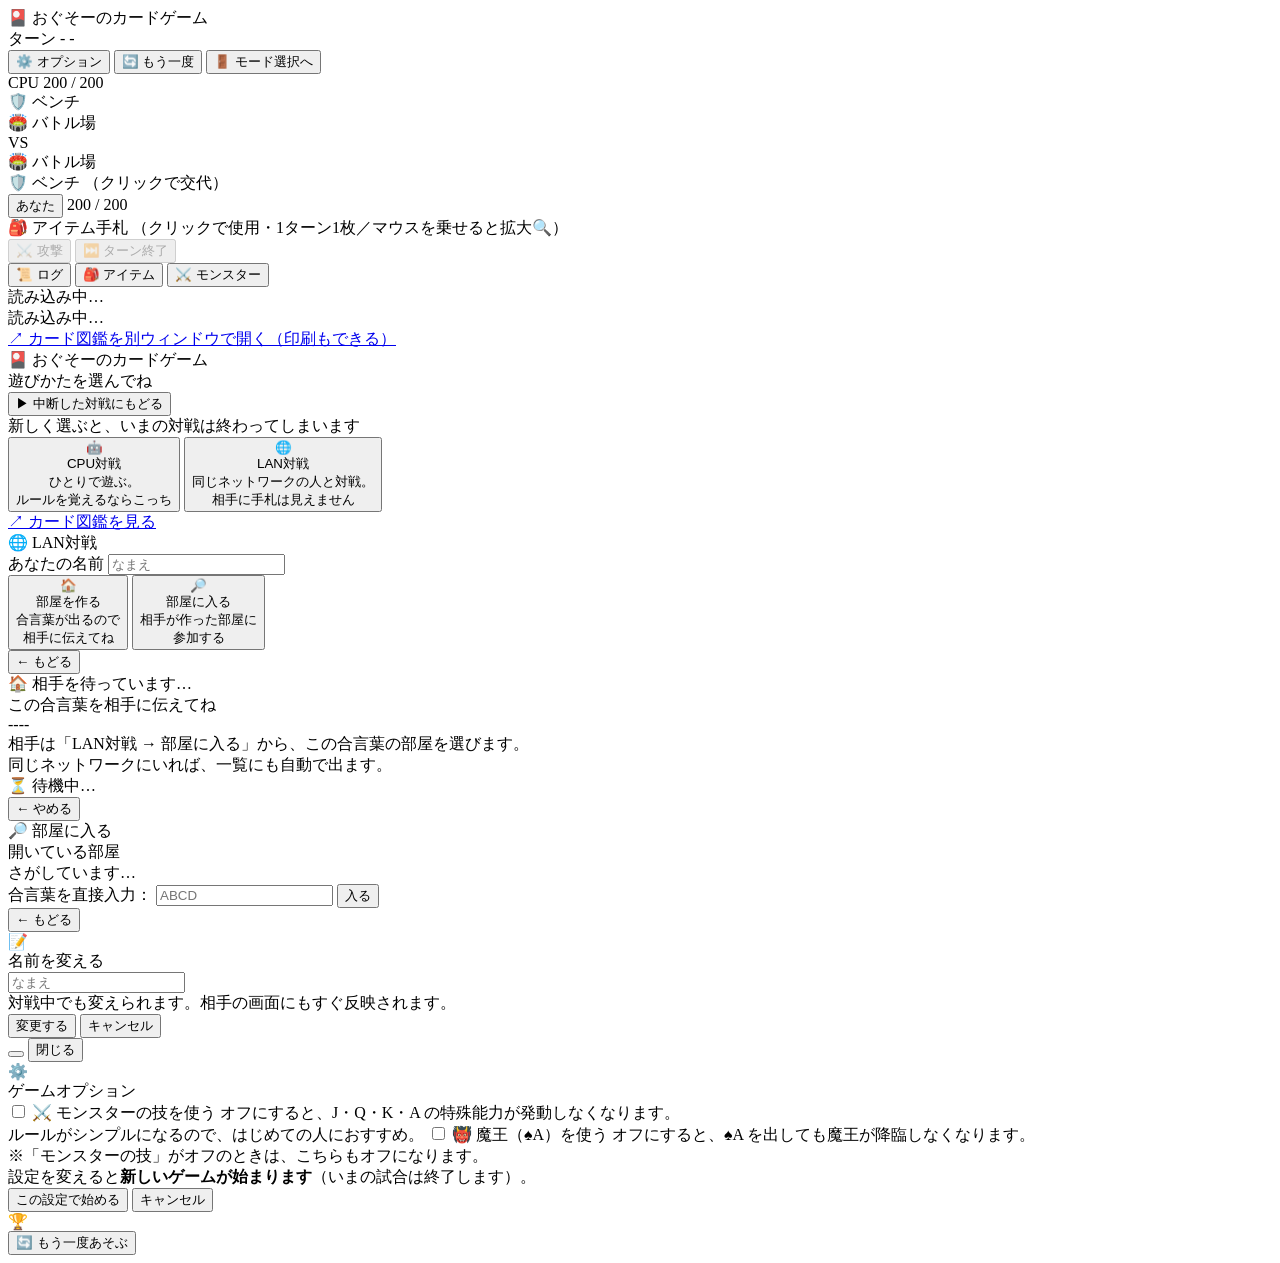
==== web/index.html @ 12f3e4dd "fix: ホバー拡大の吹き出しが、隣のカードに隠れる／画面端で見切れる問題 原因は、吹き出しをカードの中に置いていたこと。 - あとから描かれる隣のカードが上に重なる - カードを基準に配置していたの" ====
<!DOCTYPE html>
<html lang="ja">
<head>
<meta charset="utf-8">
<meta name="viewport" content="width=device-width, initial-scale=1">
<title>おぐそーのカードゲーム PoC</title>
<link rel="stylesheet" href="/static/style.css">
</head>
<body>

<header class="topbar">
  <div class="title">🎴 おぐそーのカードゲーム</div>
  <span id="roomTag" class="tag hidden"></span>
  <div class="turninfo">
    <span id="turnLabel">ターン -</span>
    <span id="whoseTurn" class="badge">-</span>
  </div>
  <button id="optionBtn" class="btn btn-ghost">⚙️ オプション</button>
  <button id="newGameBtn" class="btn btn-ghost">🔄 もう一度</button>
  <button id="leaveBtn" class="btn btn-ghost">🚪 モード選択へ</button>
</header>

<main class="layout">

  <section class="board">

    <!-- ================= 相手 ================= -->
    <div class="side side-opponent">
      <div class="trainer">
        <div class="trainer-head">
          <span class="tname" id="opName">CPU</span>
          <span class="thp" id="opHpText">200 / 200</span>
        </div>
        <div class="hpbar big"><div class="hpfill enemy" id="opHpFill"></div></div>
        <div class="counts" id="opCounts"></div>
      </div>

      <div class="zone zone-bench">
        <div class="zone-label">🛡️ ベンチ</div>
        <div class="slots" id="opBench"></div>
      </div>
      <div class="zone zone-battle">
        <div class="zone-label">🏟️ バトル場</div>
        <div class="slots" id="opBattle"></div>
      </div>
    </div>

    <div class="divider"><span>VS</span></div>

    <!-- ================= 自分 ================= -->
    <div class="side side-me">
      <div class="zone zone-battle">
        <div class="zone-label">🏟️ バトル場</div>
        <div class="slots" id="myBattle"></div>
      </div>
      <div class="zone zone-bench">
        <div class="zone-label">🛡️ ベンチ <span class="hint">（クリックで交代）</span></div>
        <div class="slots" id="myBench"></div>
      </div>

      <div class="trainer">
        <div class="trainer-head">
          <button class="tname editable" id="myName" title="クリックで名前を変えられます">あなた</button>
          <span class="thp" id="myHpText">200 / 200</span>
        </div>
        <div class="hpbar big"><div class="hpfill mine" id="myHpFill"></div></div>
        <div class="counts" id="myCounts"></div>
      </div>
    </div>

    <!-- ================= 手札 ================= -->
    <div class="hand-zone">
      <div class="zone-label">🎒 アイテム手札
        <span class="hint">（クリックで使用・1ターン1枚／マウスを乗せると拡大🔍）</span>
      </div>
      <div class="hand" id="myHand"></div>
    </div>

    <div class="actionbar">
      <button id="attackBtn" class="btn btn-attack" disabled>⚔️ 攻撃</button>
      <button id="endTurnBtn" class="btn btn-end" disabled>⏭️ ターン終了</button>
      <span class="acthint" id="actHint"></span>
    </div>

  </section>

  <!-- ================= 右パネル（タブ切り替え） ================= -->
  <aside class="sidepane">
    <div class="tabs">
      <button class="tab active" data-tab="log">📜 ログ</button>
      <button class="tab" data-tab="item">🎒 アイテム</button>
      <button class="tab" data-tab="monster">⚔️ モンスター</button>
    </div>

    <div class="tabbody">
      <div class="tabpanel active" id="panel-log">
        <div class="loglist" id="logList"></div>
      </div>
      <div class="tabpanel" id="panel-item">
        <div class="refbody" id="refItem">読み込み中…</div>
      </div>
      <div class="tabpanel" id="panel-monster">
        <div class="refbody" id="refMonster">読み込み中…</div>
      </div>
    </div>

    <div class="paneFoot">
      <a href="/cards" target="_blank" rel="noopener" class="poplink">
        ↗ カード図鑑を別ウィンドウで開く（印刷もできる）
      </a>
    </div>
  </aside>

</main>

<!-- ================= ロビー（モード選択・部屋） ================= -->
<div id="lobby" class="overlay lobby">
  <div class="lobbybox">

    <!-- --- モード選択 --- -->
    <div class="lobbyscreen active" id="lb-mode">
      <div class="lobbytitle">🎴 おぐそーのカードゲーム</div>
      <div class="lobbysub">遊びかたを選んでね</div>
      <button id="btnResume" class="btn btn-attack resumebtn hidden">
        ▶ 中断した対戦にもどる
      </button>
      <div class="resumenote hidden" id="resumeNote">
        新しく選ぶと、いまの対戦は終わってしまいます
      </div>
      <div class="modes">
        <button class="modecard" id="btnCpu">
          <div class="modeicon">🤖</div>
          <div class="modename">CPU対戦</div>
          <div class="modedesc">ひとりで遊ぶ。<br>ルールを覚えるならこっち</div>
        </button>
        <button class="modecard" id="btnLan">
          <div class="modeicon">🌐</div>
          <div class="modename">LAN対戦</div>
          <div class="modedesc">同じネットワークの人と対戦。<br>相手に手札は見えません</div>
        </button>
      </div>
      <div class="lobbyfoot">
        <a href="/cards" target="_blank" rel="noopener" class="poplink">↗ カード図鑑を見る</a>
      </div>
    </div>

    <!-- --- LANメニュー --- -->
    <div class="lobbyscreen" id="lb-lan">
      <div class="lobbytitle">🌐 LAN対戦</div>
      <label class="namerow">
        <span>あなたの名前</span>
        <input type="text" id="playerName" maxlength="12" placeholder="なまえ">
      </label>
      <div class="modes">
        <button class="modecard" id="btnMakeRoom">
          <div class="modeicon">🏠</div>
          <div class="modename">部屋を作る</div>
          <div class="modedesc">合言葉が出るので<br>相手に伝えてね</div>
        </button>
        <button class="modecard" id="btnFindRoom">
          <div class="modeicon">🔎</div>
          <div class="modename">部屋に入る</div>
          <div class="modedesc">相手が作った部屋に<br>参加する</div>
        </button>
      </div>
      <div class="lobbyfoot"><button class="btn btn-end" data-back="lb-mode">← もどる</button></div>
    </div>

    <!-- --- 部屋を作る（待機） --- -->
    <div class="lobbyscreen" id="lb-wait">
      <div class="lobbytitle">🏠 相手を待っています…</div>
      <div class="lobbysub">この合言葉を相手に伝えてね</div>
      <div class="roomcode" id="roomCode">----</div>
      <div class="waitnote">
        相手は「LAN対戦 → 部屋に入る」から、この合言葉の部屋を選びます。<br>
        同じネットワークにいれば、一覧にも自動で出ます。
      </div>
      <div class="spinner">⏳ 待機中…</div>
      <div class="lobbyfoot"><button class="btn btn-end" data-back="lb-lan">← やめる</button></div>
    </div>

    <!-- --- 部屋に入る --- -->
    <div class="lobbyscreen" id="lb-join">
      <div class="lobbytitle">🔎 部屋に入る</div>
      <div class="lobbysub">開いている部屋</div>
      <div class="roomlist" id="roomList">さがしています…</div>
      <div class="joinmanual">
        <span>合言葉を直接入力：</span>
        <input type="text" id="joinCode" maxlength="4" placeholder="ABCD">
        <button class="btn btn-attack" id="btnJoinCode">入る</button>
      </div>
      <div class="lobbyfoot"><button class="btn btn-end" data-back="lb-lan">← もどる</button></div>
    </div>

    <div class="lobbyerr hidden" id="lobbyErr"></div>
  </div>
</div>

<!-- ================= 名前の変更 ================= -->
<div id="nameOverlay" class="overlay hidden">
  <div class="overlay-box namebox">
    <div class="overlay-title">📝</div>
    <div class="overlay-text">名前を変える</div>
    <input type="text" id="newName" maxlength="12" placeholder="なまえ">
    <div class="optnote">対戦中でも変えられます。相手の画面にもすぐ反映されます。</div>
    <div class="optbtns">
      <button id="nameApply" class="btn btn-attack">変更する</button>
      <button id="nameCancel" class="btn btn-end">キャンセル</button>
    </div>
  </div>
</div>

<!-- ===== マウスを乗せたときの拡大表示（PC用・画面の一番上に置く） ===== -->
<div id="hoverPop" class="hoverpop hidden"></div>

<!-- ========== カード詳細シート（スマホ用・タップで開く） ========== -->
<div id="cardSheet" class="sheet hidden">
  <div class="sheetbox">
    <div class="sheetbody" id="sheetBody"></div>
    <div class="sheetbtns">
      <button id="sheetAction" class="btn btn-attack hidden"></button>
      <button id="sheetClose" class="btn btn-end">閉じる</button>
    </div>
  </div>
</div>

<!-- ================= 相手待ち／切断のお知らせ ================= -->
<div id="pauseBanner" class="pausebanner hidden"></div>

<!-- ================= オプション ================= -->
<div id="optionOverlay" class="overlay hidden">
  <div class="overlay-box optbox">
    <div class="overlay-title">⚙️</div>
    <div class="overlay-text">ゲームオプション</div>

    <label class="optrow">
      <input type="checkbox" id="optAbilities">
      <span class="optlabel">⚔️ モンスターの技を使う</span>
      <span class="optdesc">
        オフにすると、J・Q・K・A の特殊能力が発動しなくなります。<br>
        ルールがシンプルになるので、はじめての人におすすめ。
      </span>
    </label>

    <label class="optrow">
      <input type="checkbox" id="optDemon">
      <span class="optlabel">👹 魔王（♠A）を使う</span>
      <span class="optdesc">
        オフにすると、♠A を出しても魔王が降臨しなくなります。<br>
        ※「モンスターの技」がオフのときは、こちらもオフになります。
      </span>
    </label>

    <div class="optnote">
      設定を変えると<b>新しいゲームが始まります</b>（いまの試合は終了します）。
    </div>

    <div class="optbtns">
      <button id="optApply" class="btn btn-attack">この設定で始める</button>
      <button id="optCancel" class="btn btn-end">キャンセル</button>
    </div>
  </div>
</div>

<!-- ================= 決着 ================= -->
<div id="overlay" class="overlay hidden">
  <div class="overlay-box">
    <div class="overlay-title" id="ovTitle">🏆</div>
    <div class="overlay-text" id="ovText"></div>
    <button id="ovBtn" class="btn btn-attack">🔄 もう一度あそぶ</button>
  </div>
</div>

<script src="/static/reference.js"></script>
<script src="/static/app.js"></script>
</body>
</html>
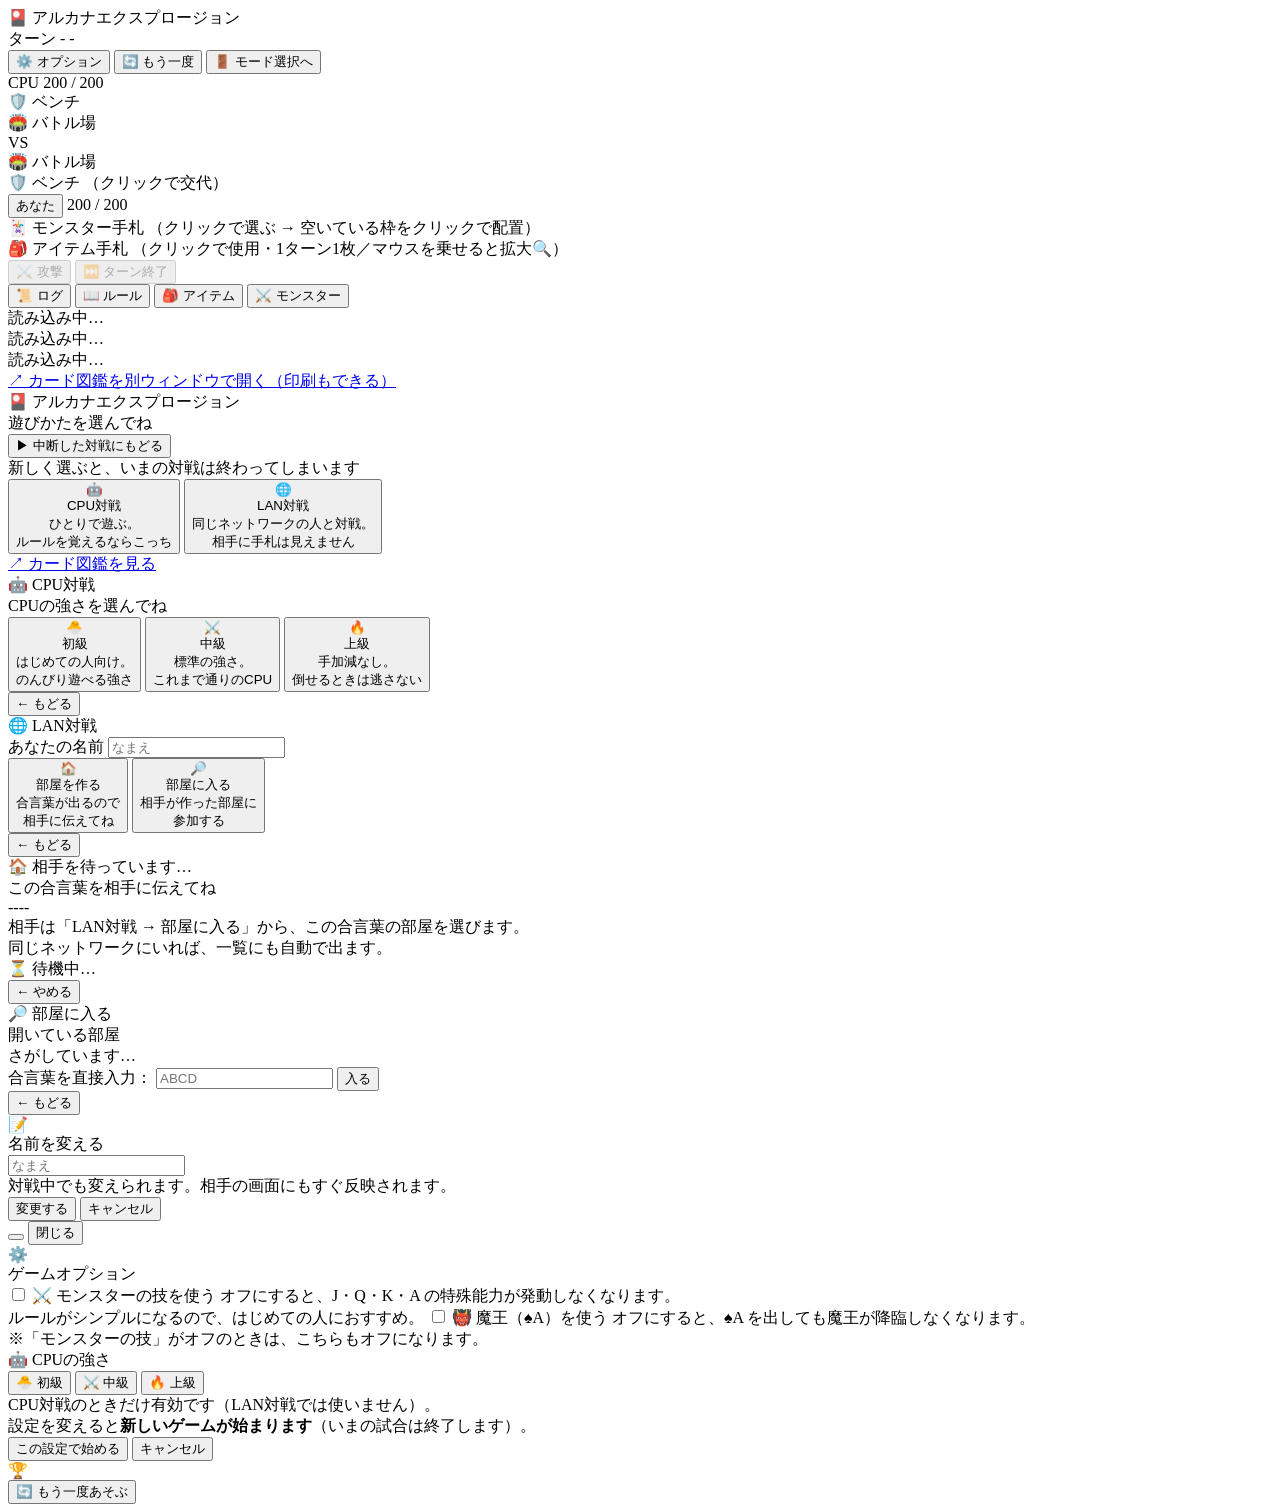
==== commit d87a5d01: "feat: CPU強さ選択・モンスター手札制・アニメーションを追加 - CPUの強さを3段階（初級/中級/上級）から選べるように - モンスターは手札を経由してクリックで配置する方式に変更 - ベンチ" ====
--- a/web/index.html
+++ b/web/index.html
@@ -3,13 +3,13 @@
 <head>
 <meta charset="utf-8">
 <meta name="viewport" content="width=device-width, initial-scale=1">
-<title>おぐそーのカードゲーム PoC</title>
+<title>アルカナエクスプロージョン</title>
 <link rel="stylesheet" href="/static/style.css">
 </head>
 <body>
 
 <header class="topbar">
-  <div class="title">🎴 おぐそーのカードゲーム</div>
+  <div class="title">🎴 アルカナエクスプロージョン</div>
   <span id="roomTag" class="tag hidden"></span>
   <div class="turninfo">
     <span id="turnLabel">ターン -</span>
@@ -26,7 +26,7 @@
 
     <!-- ================= 相手 ================= -->
     <div class="side side-opponent">
-      <div class="trainer">
+      <div class="trainer" id="opTrainer">
         <div class="trainer-head">
           <span class="tname" id="opName">CPU</span>
           <span class="thp" id="opHpText">200 / 200</span>
@@ -58,7 +58,7 @@
         <div class="slots" id="myBench"></div>
       </div>
 
-      <div class="trainer">
+      <div class="trainer" id="myTrainer">
         <div class="trainer-head">
           <button class="tname editable" id="myName" title="クリックで名前を変えられます">あなた</button>
           <span class="thp" id="myHpText">200 / 200</span>
@@ -68,6 +68,14 @@
       </div>
     </div>
 
+    <!-- ================= モンスター手札（配置前） ================= -->
+    <div class="hand-zone monsterhand-zone">
+      <div class="zone-label">🃏 モンスター手札
+        <span class="hint">（クリックで選ぶ → 空いている枠をクリックで配置）</span>
+      </div>
+      <div class="hand" id="myMonsterHand"></div>
+    </div>
+
     <!-- ================= 手札 ================= -->
     <div class="hand-zone">
       <div class="zone-label">🎒 アイテム手札
@@ -88,6 +96,7 @@
   <aside class="sidepane">
     <div class="tabs">
       <button class="tab active" data-tab="log">📜 ログ</button>
+      <button class="tab" data-tab="rules">📖 ルール</button>
       <button class="tab" data-tab="item">🎒 アイテム</button>
       <button class="tab" data-tab="monster">⚔️ モンスター</button>
     </div>
@@ -95,6 +104,9 @@
     <div class="tabbody">
       <div class="tabpanel active" id="panel-log">
         <div class="loglist" id="logList"></div>
+      </div>
+      <div class="tabpanel" id="panel-rules">
+        <div class="refbody" id="refRules">読み込み中…</div>
       </div>
       <div class="tabpanel" id="panel-item">
         <div class="refbody" id="refItem">読み込み中…</div>
@@ -119,7 +131,7 @@
 
     <!-- --- モード選択 --- -->
     <div class="lobbyscreen active" id="lb-mode">
-      <div class="lobbytitle">🎴 おぐそーのカードゲーム</div>
+      <div class="lobbytitle">🎴 アルカナエクスプロージョン</div>
       <div class="lobbysub">遊びかたを選んでね</div>
       <button id="btnResume" class="btn btn-attack resumebtn hidden">
         ▶ 中断した対戦にもどる
@@ -142,6 +154,30 @@
       <div class="lobbyfoot">
         <a href="/cards" target="_blank" rel="noopener" class="poplink">↗ カード図鑑を見る</a>
       </div>
+    </div>
+
+    <!-- --- CPU対戦：強さ選択 --- -->
+    <div class="lobbyscreen" id="lb-cpulevel">
+      <div class="lobbytitle">🤖 CPU対戦</div>
+      <div class="lobbysub">CPUの強さを選んでね</div>
+      <div class="modes" id="cpuLevelModes">
+        <button class="modecard" data-level="easy">
+          <div class="modeicon">🐣</div>
+          <div class="modename">初級</div>
+          <div class="modedesc">はじめての人向け。<br>のんびり遊べる強さ</div>
+        </button>
+        <button class="modecard" data-level="normal">
+          <div class="modeicon">⚔️</div>
+          <div class="modename">中級</div>
+          <div class="modedesc">標準の強さ。<br>これまで通りのCPU</div>
+        </button>
+        <button class="modecard" data-level="hard">
+          <div class="modeicon">🔥</div>
+          <div class="modename">上級</div>
+          <div class="modedesc">手加減なし。<br>倒せるときは逃さない</div>
+        </button>
+      </div>
+      <div class="lobbyfoot"><button class="btn btn-end" data-back="lb-mode">← もどる</button></div>
     </div>
 
     <!-- --- LANメニュー --- -->
@@ -251,6 +287,16 @@
       </span>
     </label>
 
+    <div class="optlevelblock hidden" id="optLevelBlock">
+      <div class="optlabel">🤖 CPUの強さ</div>
+      <div class="optlevels" id="optLevels">
+        <button type="button" class="levelbtn" data-level="easy">🐣 初級</button>
+        <button type="button" class="levelbtn" data-level="normal">⚔️ 中級</button>
+        <button type="button" class="levelbtn" data-level="hard">🔥 上級</button>
+      </div>
+      <div class="optdesc">CPU対戦のときだけ有効です（LAN対戦では使いません）。</div>
+    </div>
+
     <div class="optnote">
       設定を変えると<b>新しいゲームが始まります</b>（いまの試合は終了します）。
     </div>
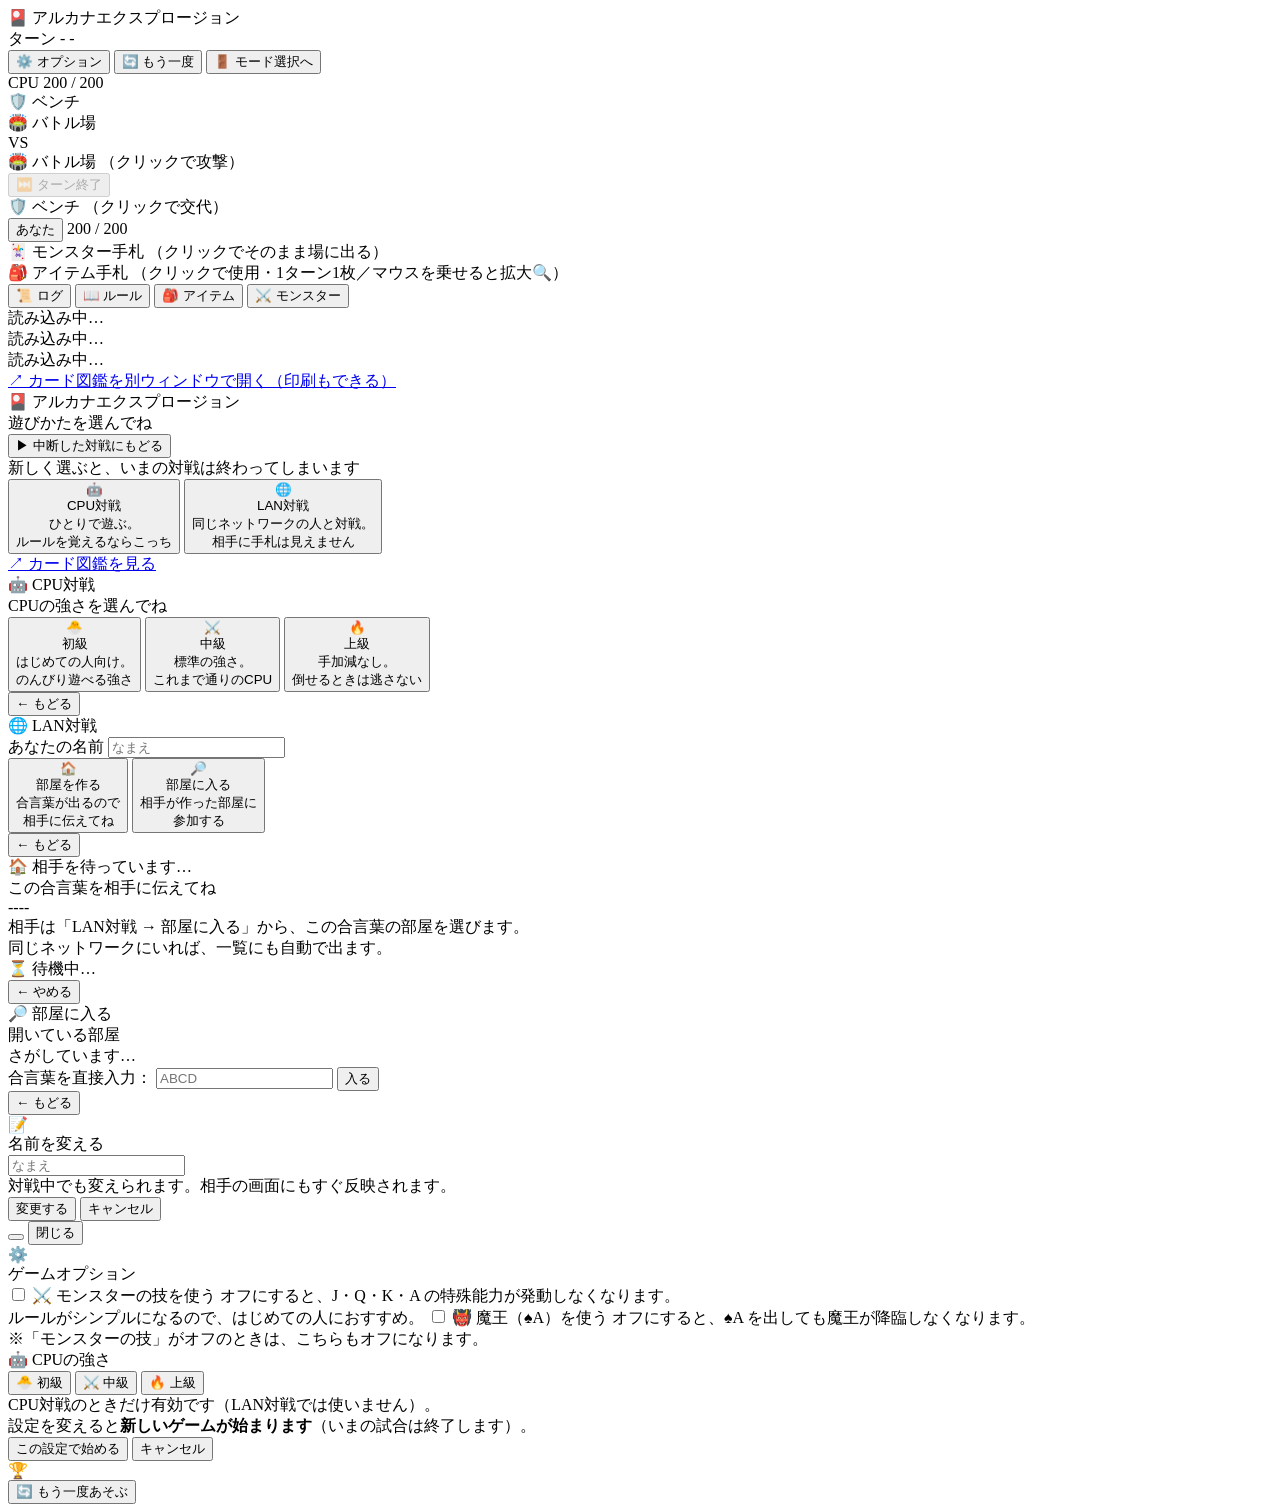
==== commit d57ad213: "feat: 繰り上げの選択・CPUの1手ずつ表示・呪縛/魔王のバグ修正 バグ修正 - 呪縛が交代で回避できていた。モンスター個体に疲労を付けていたため、   ベンチと入れ替えるだけで攻撃できてしまった" ====
--- a/web/index.html
+++ b/web/index.html
@@ -20,6 +20,9 @@
   <button id="leaveBtn" class="btn btn-ghost">🚪 モード選択へ</button>
 </header>
 
+<!-- アイテム名や攻撃の口上を、その瞬間だけ画面上部に大きく出す枠 -->
+<div class="callout" id="callout"></div>
+
 <main class="layout">
 
   <section class="board">
@@ -49,9 +52,14 @@
 
     <!-- ================= 自分 ================= -->
     <div class="side side-me">
+      <!-- ターン終了は、攻撃で押すバトル場のカードのすぐ隣に置く。
+           操作の起点から遠いと押し忘れるので、動線を短くしている。 -->
       <div class="zone zone-battle">
-        <div class="zone-label">🏟️ バトル場</div>
-        <div class="slots" id="myBattle"></div>
+        <div class="zone-label">🏟️ バトル場 <span class="hint">（クリックで攻撃）</span></div>
+        <div class="battle-row">
+          <div class="slots" id="myBattle"></div>
+          <button id="endTurnBtn" class="btn btn-end" disabled>⏭️ ターン終了</button>
+        </div>
       </div>
       <div class="zone zone-bench">
         <div class="zone-label">🛡️ ベンチ <span class="hint">（クリックで交代）</span></div>
@@ -71,7 +79,7 @@
     <!-- ================= モンスター手札（配置前） ================= -->
     <div class="hand-zone monsterhand-zone">
       <div class="zone-label">🃏 モンスター手札
-        <span class="hint">（クリックで選ぶ → 空いている枠をクリックで配置）</span>
+        <span class="hint">（クリックでそのまま場に出る）</span>
       </div>
       <div class="hand" id="myMonsterHand"></div>
     </div>
@@ -84,9 +92,9 @@
       <div class="hand" id="myHand"></div>
     </div>
 
+    <!-- 攻撃はバトル場のカードを直接クリック、ターン終了もその隣にある。
+         ここは状況を伝えるだけの行。 -->
     <div class="actionbar">
-      <button id="attackBtn" class="btn btn-attack" disabled>⚔️ 攻撃</button>
-      <button id="endTurnBtn" class="btn btn-end" disabled>⏭️ ターン終了</button>
       <span class="acthint" id="actHint"></span>
     </div>
 
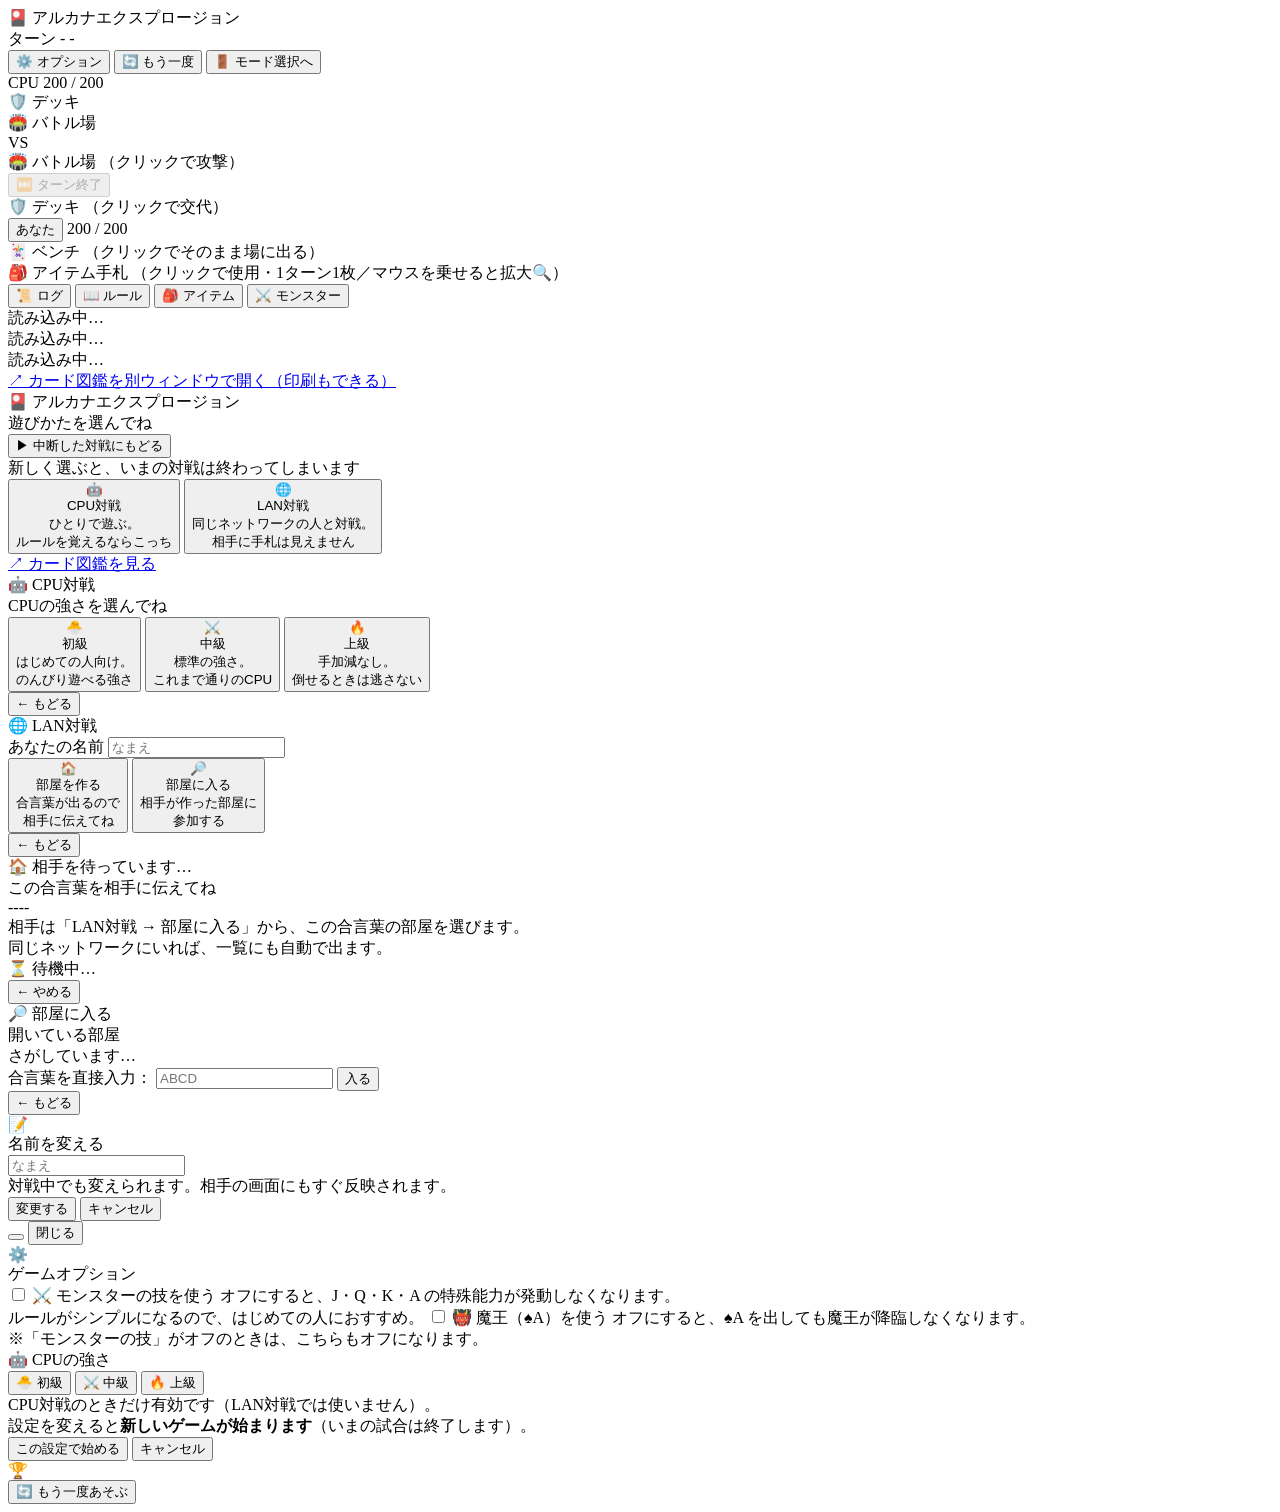
==== commit bafb81bf: "レイアウトの表示名変更(ベンチ→デッキ/モンスター手札→ベンチ)・攻撃コメントを2倍サイズに拡大" ====
--- a/web/index.html
+++ b/web/index.html
@@ -23,6 +23,14 @@
 <!-- アイテム名や攻撃の口上を、その瞬間だけ画面上部に大きく出す枠 -->
 <div class="callout" id="callout"></div>
 
+<!-- めくったカードから選ぶ画面（蘇生・号令・賢者の杖） -->
+<div class="chooser hidden" id="chooser">
+  <div class="chooserbox">
+    <div class="chooser-title" id="chooserTitle"></div>
+    <div class="chooser-cards" id="chooserCards"></div>
+  </div>
+</div>
+
 <main class="layout">
 
   <section class="board">
@@ -39,7 +47,7 @@
       </div>
 
       <div class="zone zone-bench">
-        <div class="zone-label">🛡️ ベンチ</div>
+        <div class="zone-label">🛡️ デッキ</div>
         <div class="slots" id="opBench"></div>
       </div>
       <div class="zone zone-battle">
@@ -62,7 +70,7 @@
         </div>
       </div>
       <div class="zone zone-bench">
-        <div class="zone-label">🛡️ ベンチ <span class="hint">（クリックで交代）</span></div>
+        <div class="zone-label">🛡️ デッキ <span class="hint">（クリックで交代）</span></div>
         <div class="slots" id="myBench"></div>
       </div>
 
@@ -78,7 +86,7 @@
 
     <!-- ================= モンスター手札（配置前） ================= -->
     <div class="hand-zone monsterhand-zone">
-      <div class="zone-label">🃏 モンスター手札
+      <div class="zone-label">🃏 ベンチ
         <span class="hint">（クリックでそのまま場に出る）</span>
       </div>
       <div class="hand" id="myMonsterHand"></div>
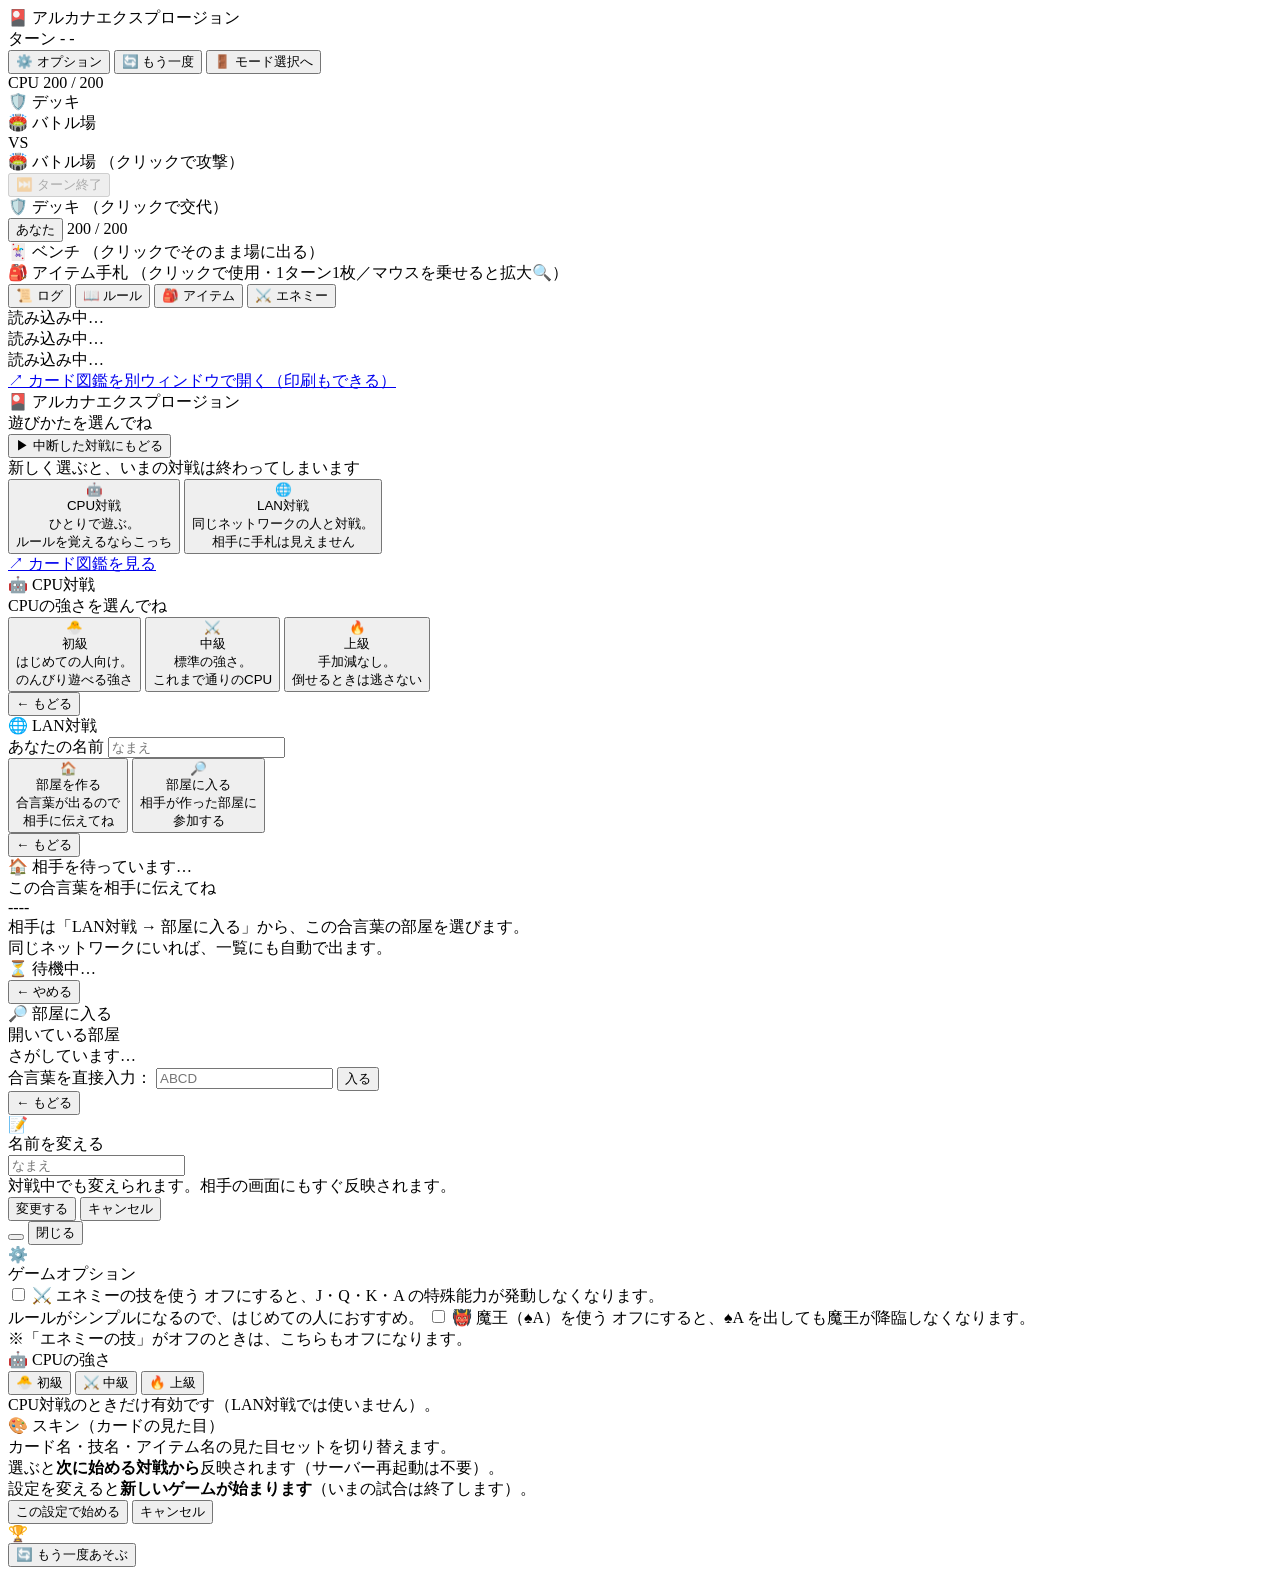
==== commit 5df94c68: "Sync latest ArcanaExplosion updates from Souta" ====
--- a/web/index.html
+++ b/web/index.html
@@ -84,12 +84,12 @@
       </div>
     </div>
 
-    <!-- ================= モンスター手札（配置前） ================= -->
-    <div class="hand-zone monsterhand-zone">
+    <!-- ================= エネミー手札（配置前） ================= -->
+    <div class="hand-zone enemyhand-zone">
       <div class="zone-label">🃏 ベンチ
         <span class="hint">（クリックでそのまま場に出る）</span>
       </div>
-      <div class="hand" id="myMonsterHand"></div>
+      <div class="hand" id="myEnemyHand"></div>
     </div>
 
     <!-- ================= 手札 ================= -->
@@ -114,7 +114,7 @@
       <button class="tab active" data-tab="log">📜 ログ</button>
       <button class="tab" data-tab="rules">📖 ルール</button>
       <button class="tab" data-tab="item">🎒 アイテム</button>
-      <button class="tab" data-tab="monster">⚔️ モンスター</button>
+      <button class="tab" data-tab="enemy">⚔️ エネミー</button>
     </div>
 
     <div class="tabbody">
@@ -127,8 +127,8 @@
       <div class="tabpanel" id="panel-item">
         <div class="refbody" id="refItem">読み込み中…</div>
       </div>
-      <div class="tabpanel" id="panel-monster">
-        <div class="refbody" id="refMonster">読み込み中…</div>
+      <div class="tabpanel" id="panel-enemy">
+        <div class="refbody" id="refEnemy">読み込み中…</div>
       </div>
     </div>
 
@@ -287,7 +287,7 @@
 
     <label class="optrow">
       <input type="checkbox" id="optAbilities">
-      <span class="optlabel">⚔️ モンスターの技を使う</span>
+      <span class="optlabel">⚔️ エネミーの技を使う</span>
       <span class="optdesc">
         オフにすると、J・Q・K・A の特殊能力が発動しなくなります。<br>
         ルールがシンプルになるので、はじめての人におすすめ。
@@ -299,7 +299,7 @@
       <span class="optlabel">👹 魔王（♠A）を使う</span>
       <span class="optdesc">
         オフにすると、♠A を出しても魔王が降臨しなくなります。<br>
-        ※「モンスターの技」がオフのときは、こちらもオフになります。
+        ※「エネミーの技」がオフのときは、こちらもオフになります。
       </span>
     </label>
 
@@ -313,6 +313,15 @@
       <div class="optdesc">CPU対戦のときだけ有効です（LAN対戦では使いません）。</div>
     </div>
 
+    <div class="optlevelblock" id="optSkinBlock">
+      <div class="optlabel">🎨 スキン（カードの見た目）</div>
+      <div class="optlevels" id="optSkins"></div>
+      <div class="optdesc" id="optSkinMsg">
+        カード名・技名・アイテム名の見た目セットを切り替えます。<br>
+        選ぶと<b>次に始める対戦から</b>反映されます（サーバー再起動は不要）。
+      </div>
+    </div>
+
     <div class="optnote">
       設定を変えると<b>新しいゲームが始まります</b>（いまの試合は終了します）。
     </div>
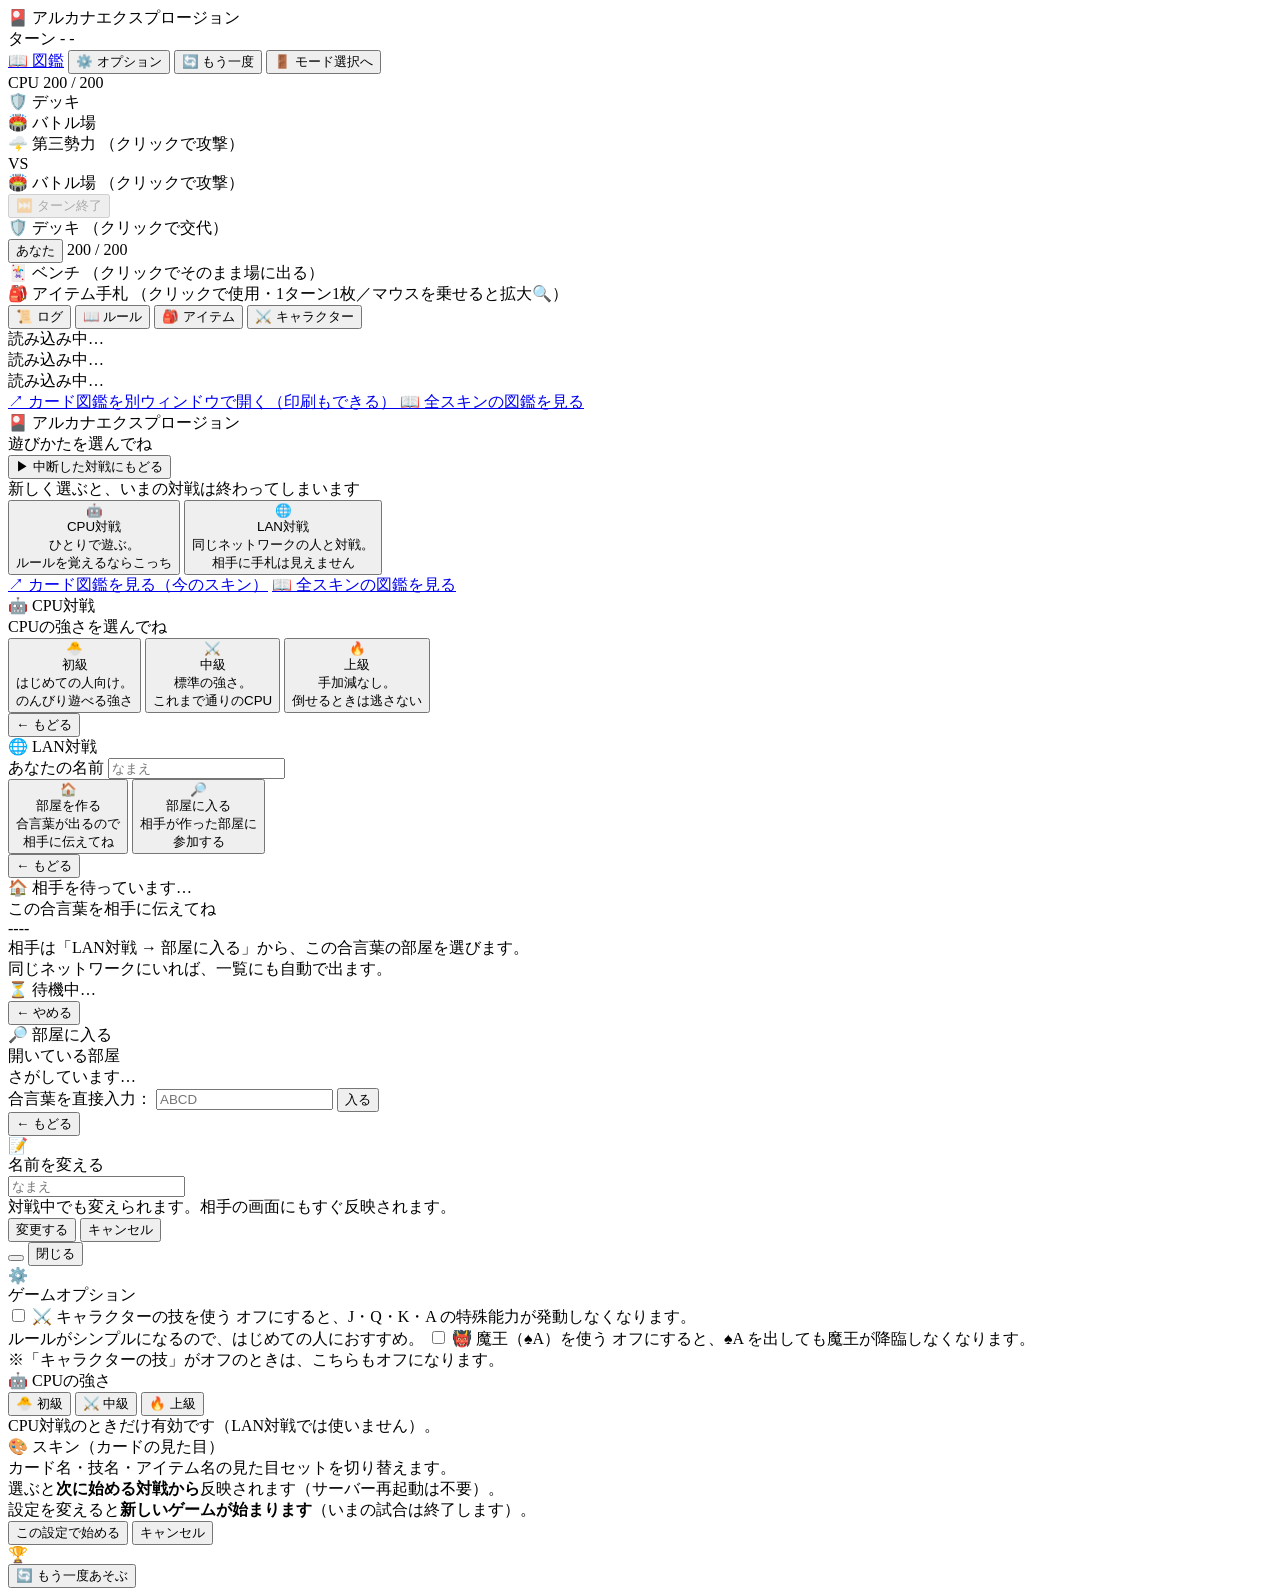
==== commit 551ebcc4: "颯太の更新まとめ + スキン全体図鑑(codex)機能を追加" ====
--- a/web/index.html
+++ b/web/index.html
@@ -15,6 +15,7 @@
     <span id="turnLabel">ターン -</span>
     <span id="whoseTurn" class="badge">-</span>
   </div>
+  <a href="/codex" target="_blank" rel="noopener" class="btn btn-ghost">📖 図鑑</a>
   <button id="optionBtn" class="btn btn-ghost">⚙️ オプション</button>
   <button id="newGameBtn" class="btn btn-ghost">🔄 もう一度</button>
   <button id="leaveBtn" class="btn btn-ghost">🚪 モード選択へ</button>
@@ -54,6 +55,15 @@
         <div class="zone-label">🏟️ バトル場</div>
         <div class="slots" id="opBattle"></div>
       </div>
+    </div>
+
+    <!-- ================= 三つ巴：第三勢力 ================= -->
+    <div class="zone zone-thirdforce hidden" id="thirdForceZone">
+      <div class="zone-label">🌩️ 第三勢力
+        <span class="hint" id="thirdForceHint">（クリックで攻撃）</span>
+      </div>
+      <div class="slots" id="thirdForceSlot"></div>
+      <div class="tf-deck" id="thirdForceDeckCount"></div>
     </div>
 
     <div class="divider"><span>VS</span></div>
@@ -84,7 +94,7 @@
       </div>
     </div>
 
-    <!-- ================= エネミー手札（配置前） ================= -->
+    <!-- ================= キャラクター手札（配置前） ================= -->
     <div class="hand-zone enemyhand-zone">
       <div class="zone-label">🃏 ベンチ
         <span class="hint">（クリックでそのまま場に出る）</span>
@@ -114,7 +124,7 @@
       <button class="tab active" data-tab="log">📜 ログ</button>
       <button class="tab" data-tab="rules">📖 ルール</button>
       <button class="tab" data-tab="item">🎒 アイテム</button>
-      <button class="tab" data-tab="enemy">⚔️ エネミー</button>
+      <button class="tab" data-tab="enemy">⚔️ キャラクター</button>
     </div>
 
     <div class="tabbody">
@@ -135,6 +145,9 @@
     <div class="paneFoot">
       <a href="/cards" target="_blank" rel="noopener" class="poplink">
         ↗ カード図鑑を別ウィンドウで開く（印刷もできる）
+      </a>
+      <a href="/codex" target="_blank" rel="noopener" class="poplink">
+        📖 全スキンの図鑑を見る
       </a>
     </div>
   </aside>
@@ -168,7 +181,8 @@
         </button>
       </div>
       <div class="lobbyfoot">
-        <a href="/cards" target="_blank" rel="noopener" class="poplink">↗ カード図鑑を見る</a>
+        <a href="/cards" target="_blank" rel="noopener" class="poplink">↗ カード図鑑を見る（今のスキン）</a>
+        <a href="/codex" target="_blank" rel="noopener" class="poplink">📖 全スキンの図鑑を見る</a>
       </div>
     </div>
 
@@ -287,7 +301,7 @@
 
     <label class="optrow">
       <input type="checkbox" id="optAbilities">
-      <span class="optlabel">⚔️ エネミーの技を使う</span>
+      <span class="optlabel">⚔️ キャラクターの技を使う</span>
       <span class="optdesc">
         オフにすると、J・Q・K・A の特殊能力が発動しなくなります。<br>
         ルールがシンプルになるので、はじめての人におすすめ。
@@ -299,7 +313,7 @@
       <span class="optlabel">👹 魔王（♠A）を使う</span>
       <span class="optdesc">
         オフにすると、♠A を出しても魔王が降臨しなくなります。<br>
-        ※「エネミーの技」がオフのときは、こちらもオフになります。
+        ※「キャラクターの技」がオフのときは、こちらもオフになります。
       </span>
     </label>
 
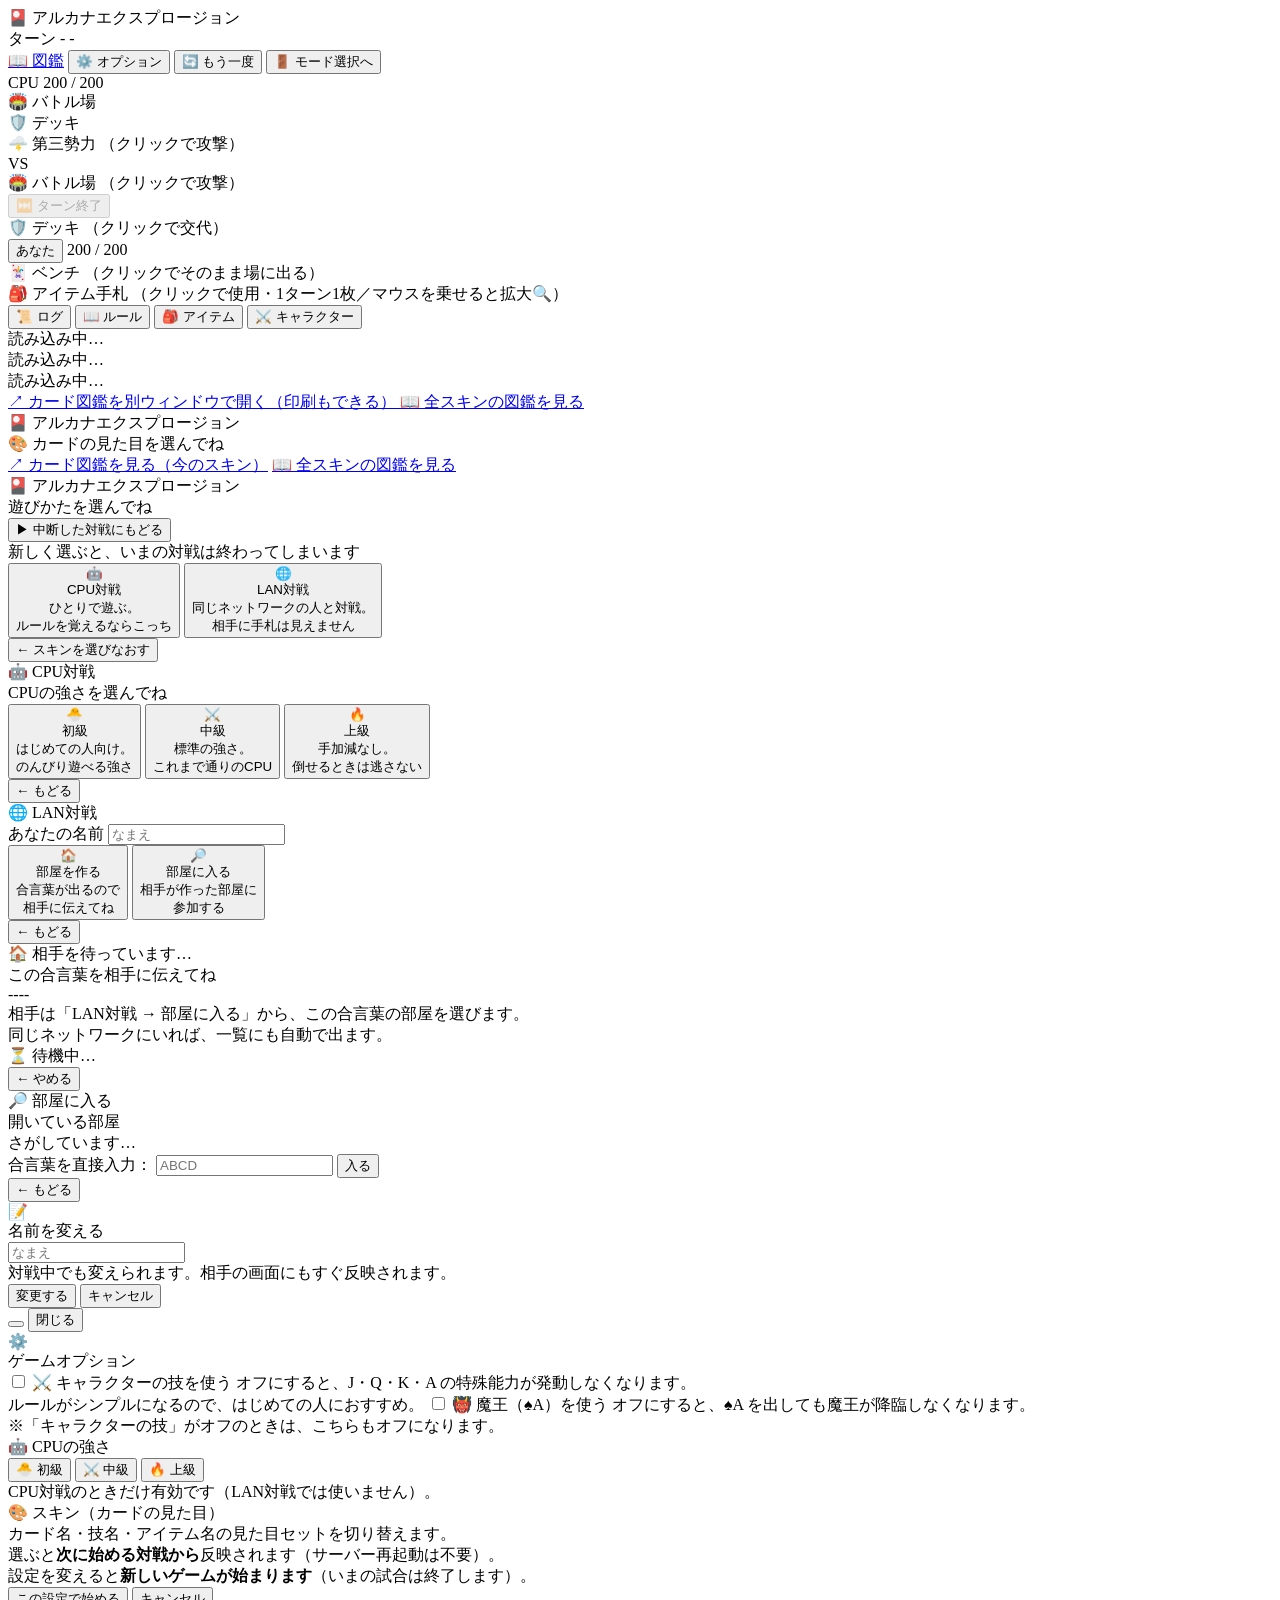
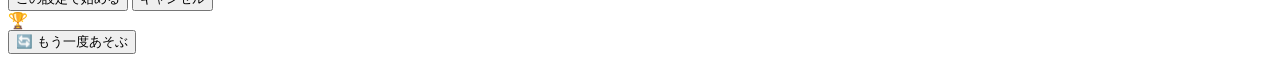
==== commit 4cac87a0: "ロビー画面のスキン選択フローを簡略化、その他更新を反映" ====
--- a/web/index.html
+++ b/web/index.html
@@ -47,23 +47,23 @@
         <div class="counts" id="opCounts"></div>
       </div>
 
+      <div class="zone zone-battle">
+        <div class="zone-label">🏟️ バトル場</div>
+        <div class="slots" id="opBattle"></div>
+      </div>
       <div class="zone zone-bench">
         <div class="zone-label">🛡️ デッキ</div>
         <div class="slots" id="opBench"></div>
       </div>
-      <div class="zone zone-battle">
-        <div class="zone-label">🏟️ バトル場</div>
-        <div class="slots" id="opBattle"></div>
-      </div>
-    </div>
-
-    <!-- ================= 三つ巴：第三勢力 ================= -->
-    <div class="zone zone-thirdforce hidden" id="thirdForceZone">
-      <div class="zone-label">🌩️ 第三勢力
-        <span class="hint" id="thirdForceHint">（クリックで攻撃）</span>
-      </div>
-      <div class="slots" id="thirdForceSlot"></div>
-      <div class="tf-deck" id="thirdForceDeckCount"></div>
+
+      <!-- ================= 三つ巴：第三勢力（相手のデッキの横） ================= -->
+      <div class="zone zone-thirdforce hidden" id="thirdForceZone">
+        <div class="zone-label">🌩️ 第三勢力
+          <span class="hint" id="thirdForceHint">（クリックで攻撃）</span>
+        </div>
+        <div class="slots" id="thirdForceSlot"></div>
+        <div class="tf-deck" id="thirdForceDeckCount"></div>
+      </div>
     </div>
 
     <div class="divider"><span>VS</span></div>
@@ -158,8 +158,19 @@
 <div id="lobby" class="overlay lobby">
   <div class="lobbybox">
 
+    <!-- --- スキン選択（起動して最初に出る画面） --- -->
+    <div class="lobbyscreen active" id="lb-skin">
+      <div class="lobbytitle">🎴 アルカナエクスプロージョン</div>
+      <div class="lobbysub">🎨 カードの見た目を選んでね</div>
+      <div class="modes" id="skinModes"></div>
+      <div class="lobbyfoot">
+        <a href="/cards" target="_blank" rel="noopener" class="poplink">↗ カード図鑑を見る（今のスキン）</a>
+        <a href="/codex" target="_blank" rel="noopener" class="poplink">📖 全スキンの図鑑を見る</a>
+      </div>
+    </div>
+
     <!-- --- モード選択 --- -->
-    <div class="lobbyscreen active" id="lb-mode">
+    <div class="lobbyscreen" id="lb-mode">
       <div class="lobbytitle">🎴 アルカナエクスプロージョン</div>
       <div class="lobbysub">遊びかたを選んでね</div>
       <button id="btnResume" class="btn btn-attack resumebtn hidden">
@@ -180,10 +191,7 @@
           <div class="modedesc">同じネットワークの人と対戦。<br>相手に手札は見えません</div>
         </button>
       </div>
-      <div class="lobbyfoot">
-        <a href="/cards" target="_blank" rel="noopener" class="poplink">↗ カード図鑑を見る（今のスキン）</a>
-        <a href="/codex" target="_blank" rel="noopener" class="poplink">📖 全スキンの図鑑を見る</a>
-      </div>
+      <div class="lobbyfoot"><button class="btn btn-end" data-back="lb-skin">← スキンを選びなおす</button></div>
     </div>
 
     <!-- --- CPU対戦：強さ選択 --- -->
